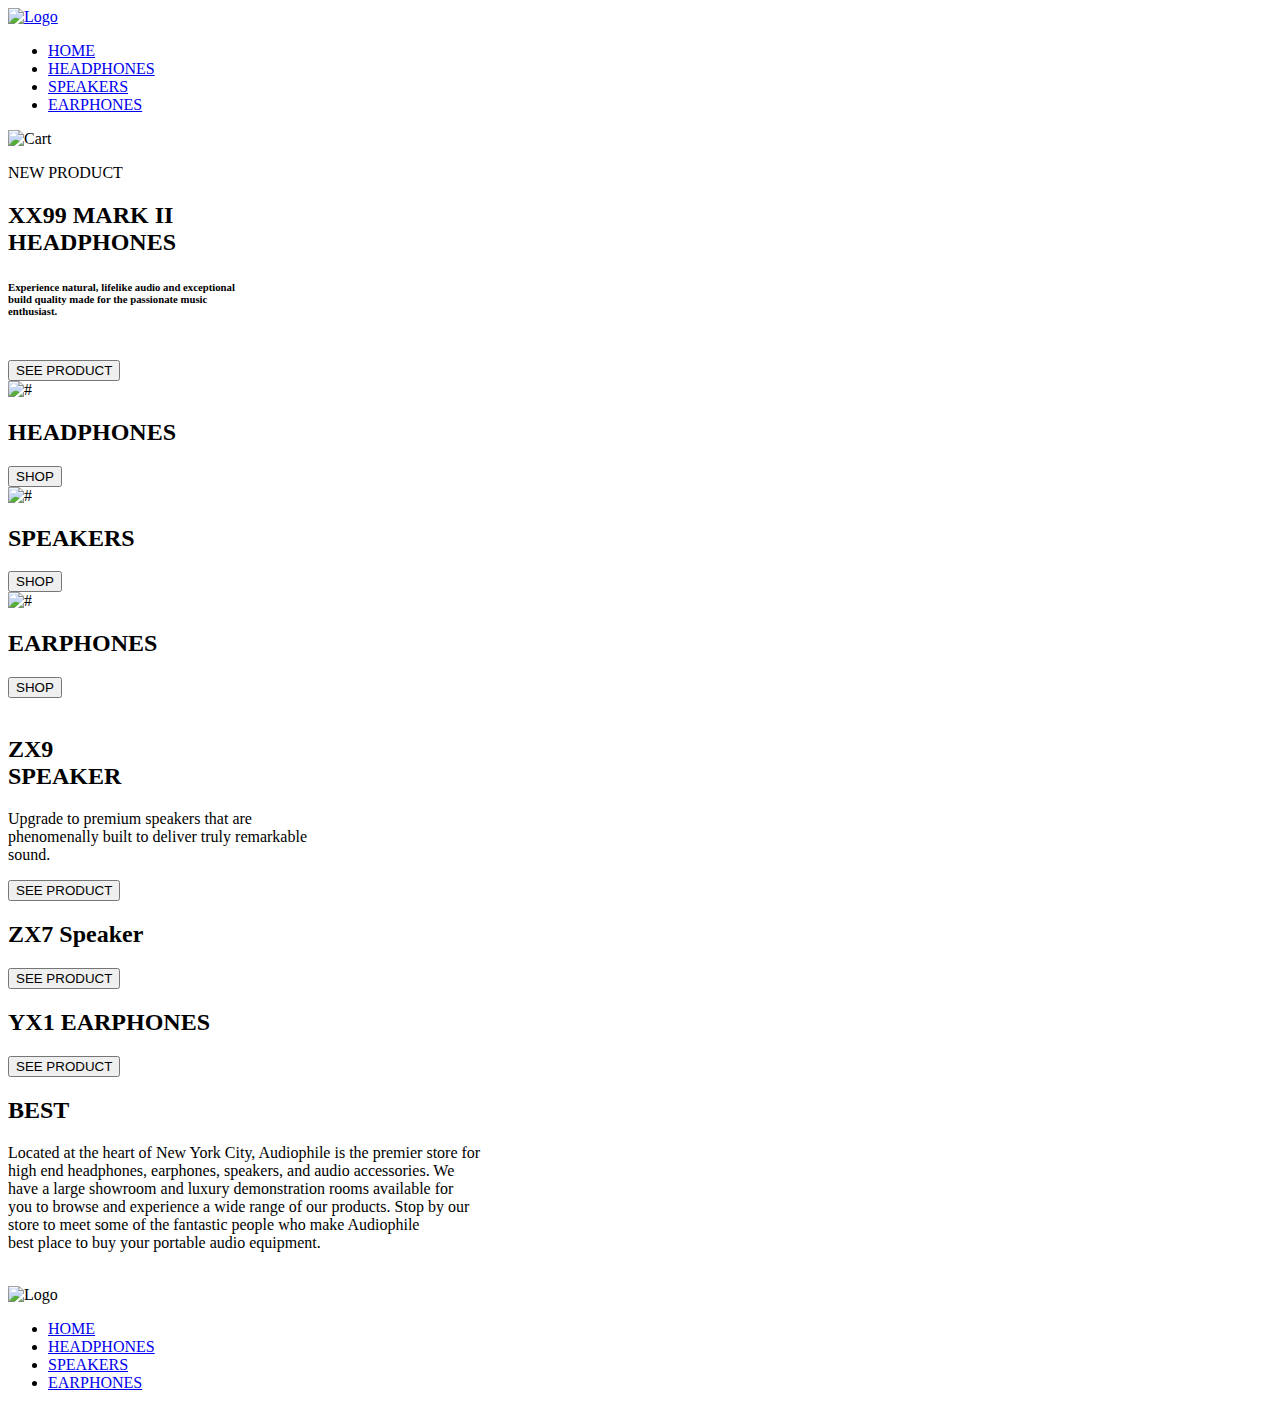
==== index.html @ 3d45f8d0 "Add files via upload" ====
<!DOCTYPE html>
<html lang="en">

<head>
    <meta charset="UTF-8">
    <meta name="viewport" content="width=device-width, initial-scale=1.0">
    <title>Header Example</title>
    <link rel="stylesheet" href="./asset/style/styles.css">
</head>

<body>
    <div class="header">
        <div class="container">
            <header>
                <div class="logo">
                    <a href="index.html"><img src="asset/images/image.svg" alt="Logo"></a> 
                </div>
                <nav>
                    <ul>
                        <li><a href="index.html">HOME</a></li>
                        <li><a href="headphones.html">HEADPHONES</a></li>
                        <li><a href="speakers.html">SPEAKERS</a></li>
                        <li><a href="earphones.html">EARPHONES</a></li>
                    </ul>
                </nav>
                <div class="cart">
                    <img src="asset/images/image (1).svg" alt="Cart">
                </div>
            </header>
        </div>
    </div>
    <main>
        <section class="hero-section">
            <div class="container">
                <div class="row">
                    <div class="col-1">
                        <div class="text">
                            <p>NEW PRODUCT</p>
                            <h2>XX99 MARK II <br>HEADPHONES</h2>
                            <h6>Experience natural, lifelike audio and exceptional<br>
                                build quality made for the passionate music<br>
                                enthusiast.
                            </h6><br>
                            <a href="single.html"><button type="button">SEE PRODUCT</button></a>
                        </div>
                    </div>
                </div>
            </div>
        </section>
        <section class="products-section">
            <div class="container">
                <div class="row">
                    <div class="products">
                        <div class="product-card">
                            <img src="asset/images/image-headphones.png" alt="#">
                            <h2>HEADPHONES</h2>
                           <a href="headphones.html"><button type="button">SHOP</button></a>
                        </div>
                        <div class="product-card">
                            <img src="asset/images/image-speakers.png" alt="#">
                            <h2>SPEAKERS</h2>
                            <a href="speakers.html"><button type="button">SHOP</button></a>
                        </div>
                        <div class="product-card">
                            <img src="asset/images/image-earphones.png" alt="#">
                            <h2>EARPHONES</h2>
                           <a href="earphones.html"> <button type="button">SHOP</button></a>
                        </div>
                    </div>
                </div>
            </div>
        </section>
        <section class="ZX9-SPEAKER">
            <div class="container">
                <div class="row">
                    <div class="ZX9">
                        <div class="col-2">
                            <img src="asset/images/image-speaker-zx9.png" alt="">
                        </div>
                        <div class="col-3">
                            <h2>ZX9<br> SPEAKER</h2>
                            <p>Upgrade to premium speakers that are<br>
                                phenomenally built to deliver truly remarkable<br> sound.</p>
                            <button type="button">SEE PRODUCT</button>
                        </div>
                    </div>
                </div>
            </div>
        </section>
        <section class="ZX7-Speaker">
            <div class="container">
                <div class="row">
                    <div class="ZX7">
                        <div class="col-4">
                            <h2>ZX7 Speaker</h2>
                            <button type="button">SEE PRODUCT</button>
                        </div>
                    </div>
                </div>
            </div>
        </section>
        <section class="YX1-EARPHONES">
            <div class="container">
                <div class="row">
                    <div class="YX1">
                        <div class="col-5">

                        </div>
                        <div class="col-6">
                           <h2>YX1 EARPHONES</h2>
                           <button type="button">SEE PRODUCT</button>
                        </div>
                    </div>
                </div>
            </div>
        </section>
        <section class="best">
            <div class="container">
                <div class="row">
                    <div class="best-text">
                        <div class="client-text">
                             <h2>BEST</h2>
                             <p>Located at the heart of New York City, Audiophile is the premier store for<br>
                                 high end headphones, earphones, speakers, and audio accessories. We<br>
                                  have a large showroom and luxury demonstration rooms available for <br>
                                  you to browse and experience a wide range of our products. Stop by our<br>
                                   store to meet some of the fantastic people who make Audiophile<br> 
                                   best place to buy your portable audio equipment.</p>
                        </div>
                        <div class="client-img">
                            <img src="asset/images/image-best-gear.jpg" alt="">
                        </div>
                    </div>
                </div>
            </div>
        </section>
    </main>
    <div class="footer">
        <div class="container">
            <footer>
                <div class="logo">
                    <img src="asset/images/image.svg" alt="Logo">
                </div>
                <nav>
                    <ul>
                        <li><a href="#">HOME</a></li>
                        <li><a href="#">HEADPHONES</a></li>
                        <li><a href="#">SPEAKERS</a></li>
                        <li><a href="#">EARPHONES</a></li>
                    </ul>
                </nav>
            </footer>
        </div>
    </div>
    <script src="./asset/js/script.js"></script>
</body>

</html>
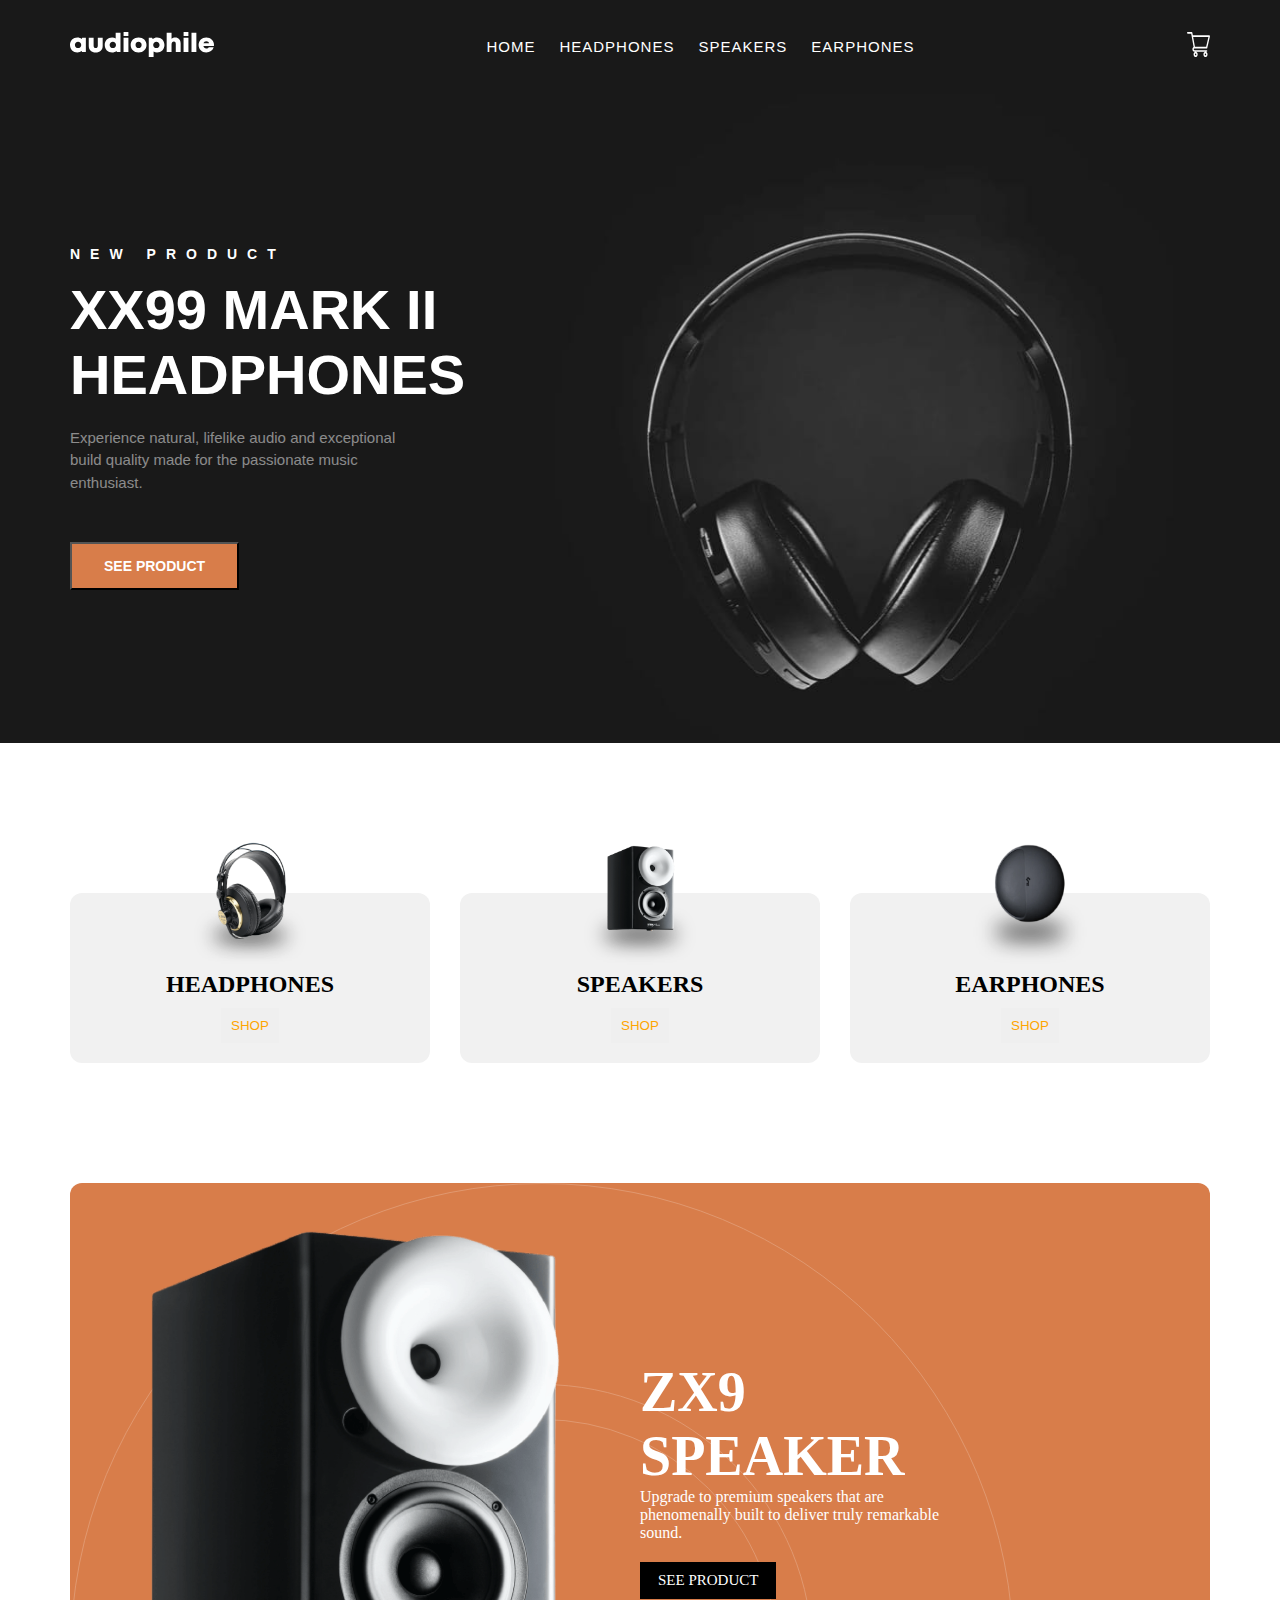
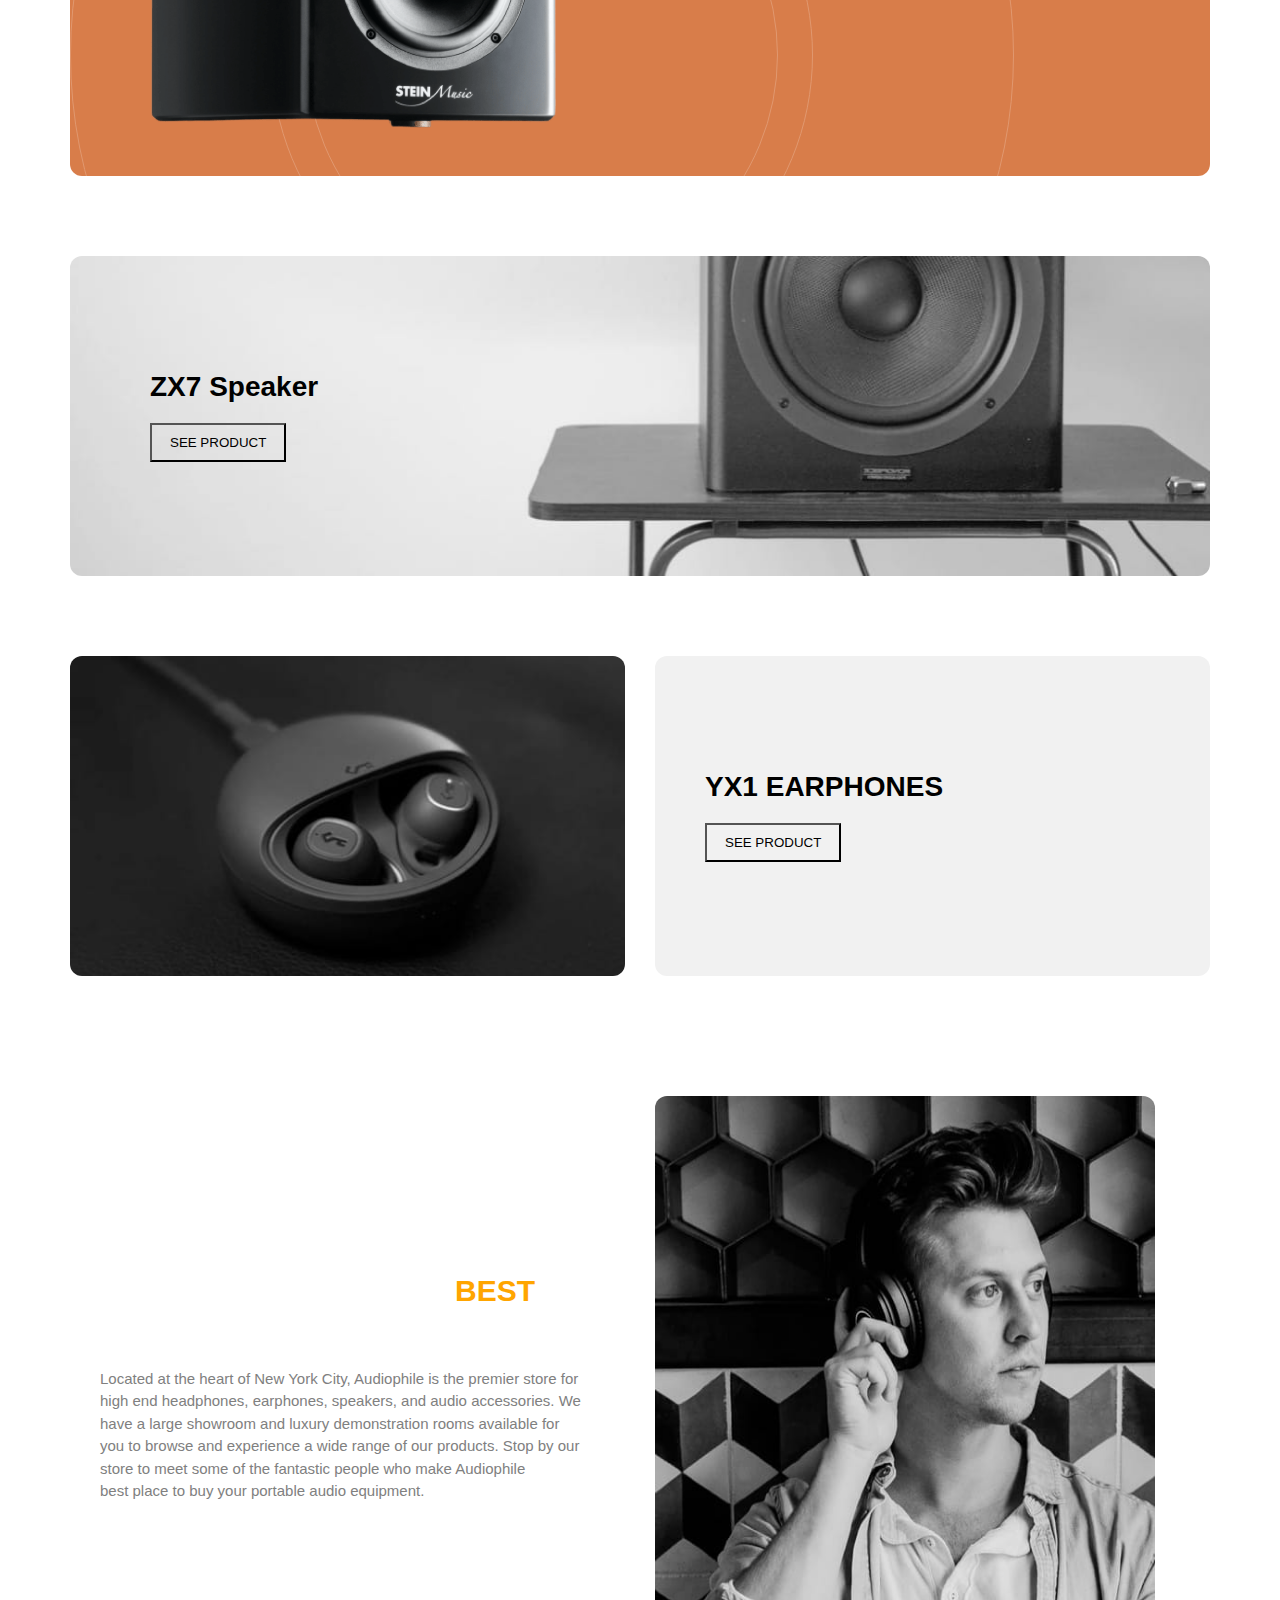
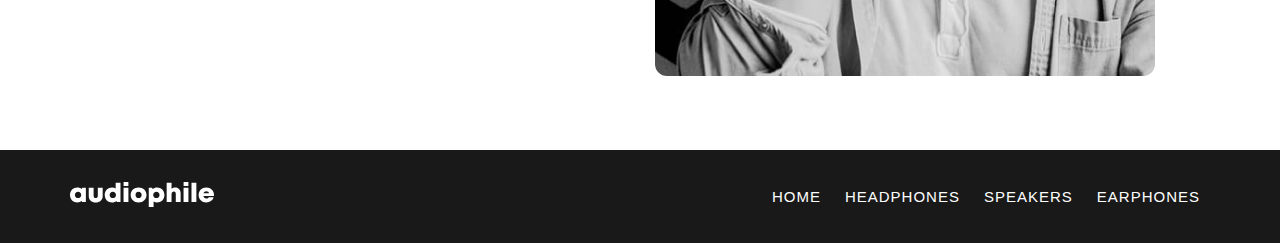
==== commit 21745ec6: "done" ====
--- a/index.html
+++ b/index.html
@@ -5,7 +5,7 @@
     <meta charset="UTF-8">
     <meta name="viewport" content="width=device-width, initial-scale=1.0">
     <title>Header Example</title>
-    <link rel="stylesheet" href="./asset/style/styles.css">
+    <link rel="stylesheet" href="./asset/css/style.css">
 </head>
 
 <body>
--- a/asset/css/style.css
+++ b/asset/css/style.css
@@ -0,0 +1,575 @@
+*{
+    margin: 0px;
+    padding: 0px;
+    box-sizing: border-box;
+}
+.row{
+    width: 100%;
+}
+.container{
+   max-width: 1140px;
+    margin: 0 auto;
+    width: 100%;
+    /* border-bottom: 1px solid wheat; */
+}
+.header{
+    background-color: #191919;
+    
+    
+}
+header {
+    display: flex;
+    justify-content: space-between;
+    align-items: center;
+    padding: 32px 0px;
+    background-color:#191919;
+}
+
+.logo img {
+    height: 25px;
+    width: 144px; 
+}
+
+nav ul {
+    list-style-type: none;
+    margin: 0;
+    padding: 0;
+    gap: 20px;
+}
+
+nav ul li {
+    display: inline;
+
+}
+
+nav ul li a {
+    text-decoration: none;
+    color: #fff;
+    padding: 10px;
+    font-size: 15px;
+    font-family: Manrope,sans-serif;
+    font-weight: 500;
+    letter-spacing: 1px;
+}
+
+nav ul li a:hover {
+    color: orange;
+}
+
+.cart img {
+    height: 25px;
+    width: 23px;
+}
+
+/* hero-section */
+
+section.hero-section {
+    width: 100%;
+    background-color: #191919;
+}
+
+.text p{
+    color: rgb(255 255 255);
+    font-size: 14px;
+    font-family: Manrope, sans-serif;
+    margin-bottom: 15px;
+    letter-spacing: 10px;
+    font-weight: 600;
+}
+
+.text h2{
+    font-family: Manrope,sans-serif;
+    color: white;
+    font-size: 56px;
+    font-family: Manrope,sans-serif;
+    font-weight: 600;
+    margin-bottom: 20px;
+}
+
+.hero-section{
+    display: flex;
+    flex-direction: column;
+    justify-content: center;
+    align-items: left;
+    background-image: url("/asset/images/image-hero.jpg");
+    min-height: 650px;
+    width:100%;
+    background-repeat: no-repeat;
+    background-size: contain;
+    background-position: center;
+}
+
+.col-1{
+    width: 100%;
+
+}
+
+.text h6{
+    font-family: Manrope,sans-serif;
+    color: #ffffff80;
+    font-size: 15px;
+    font-family: Manrope, sans-serif;
+    margin-bottom: 30px;
+    line-height: 1.5em;
+    font-weight: 400;
+}
+
+.col-1 button {
+    padding: 14px 32px;
+    background-color: #d87d4a;
+    color: white;
+    font-size: 14px;
+    font-family: Manrope,sans-serif;
+    font-weight: 600;
+}
+
+/* second section products */
+
+.products-section{
+    width: 100%;
+    padding: 70px 0px;
+
+}
+
+.product-card img {
+    width: 132px;
+    height: 128px;
+}
+.products {
+    width: 100%;
+    display: grid;
+    grid-template-columns: repeat(3 , 1fr);
+    gap: 30px;
+    margin-top: 80px;
+}
+
+.product-card {
+    display: flex;
+    flex-direction: column;
+    justify-content: flex-end;
+    align-items: center;
+    background: #f1f1f1;
+    padding: 50px 40px 20px 40px;
+    position: relative;
+    gap:10px;
+    height:170px;
+  border-radius:12px;
+
+}
+.product-card img {
+    width: 132px;
+    height: 128px;
+    position: absolute;
+    bottom: 55%;
+}
+
+.product-card button {
+    border: none;
+    color: orange;
+  padding:10px
+}
+
+/* third section zx9 speaker */
+
+.col-2 img {
+    width: 410px;
+    height: 497px;
+}
+
+.ZX9 {
+    display: grid;
+    grid-template-columns: repeat(2 , 1fr);
+    background-color: #d87d4a;
+    justify-content: center;
+    align-items: center;
+  height:593px;
+  background-image: url("/asset/images/pattern-circles.svg");
+  background-repeat: no-repeat;
+  border-radius: 12px;
+  
+}
+
+section.ZX9-SPEAKER {
+    padding: 50px 0px;
+}
+
+.col-3 h2 {
+    font-family: Manrope,sans-serif;
+    font-size: 56px;
+    color: white;
+    font-family: Manrope sans-serif;
+}
+
+.col-3 p {
+    font-family: Manrope,sans-serif;
+    font-size: 16px;
+    color: white;
+    font-family: Manrope sans-serif;
+    font-weight: normal;
+    margin-bottom: 20px;
+}
+
+.col-2 {
+    display: flex;
+    justify-content:center  ; 
+}
+
+.col-3 button {
+    padding: 10px 18px;
+    background-color: black;
+    color: white;
+    font-size: 15px;
+    font-family: Manrope sans-serif;
+  border-width:0px;
+}
+
+/* fourth section zx7 */
+
+.ZX7{
+    background-image: url("/asset/images/image-speaker-zx7.jpg");
+    background-size: cover;
+    background-repeat: no-repeat;
+    height: 320px;
+    display: flex;
+    padding: 0px 80px;
+    border-radius: 12px;
+}
+
+section.ZX7-Speaker {
+    padding: 30px 0px;
+  display:flex;
+}
+
+.col-4 {
+    display: flex;
+    flex-direction: column;
+    align-items: flex-start;
+    align-content: center;
+    justify-content: center;
+}
+.col-4 h2 {
+    font-family: Manrope,sans-serif;
+    font-size: 28px;
+  margin-bottom:20px
+   
+}
+.col-4 button {
+    padding: 10px 18px;
+    background-color: transparent;
+    color:black;
+}
+
+/* fifth section yx1 */
+
+.YX1-EARPHONES{
+    padding: 50px 0px;
+}
+
+.YX1 {
+    display: grid;
+    grid-template-columns: repeat(2,1fr);
+    align-content: center;
+    align-items: center;
+    gap: 30px;
+}
+
+.col-5 {
+    background-image: url("/asset/images/image-earphones-yx1.jpg");
+    background-repeat: no-repeat;
+    background-size: cover;
+    height: 320px;
+    border-radius: 12px;
+}
+
+.col-6 {
+    background-color: #f1f1f1;
+    height: 320px;
+    border-radius: 12px;
+    display: flex;
+    flex-direction: column;
+    align-items: flex-start;
+    align-content: center;
+    justify-content: center;
+    padding: 50px;
+}
+
+.col-6 button{
+    padding: 10px 18px;
+    background-color: transparent;
+    color:black;
+}
+.col-6 h2 {
+    font-family: Manrope,sans-serif;
+    font-size: 28px;
+  margin-bottom:20px
+   
+}
+
+/* last section  best*/
+
+.best{
+    padding: 70px 0px;
+}
+
+.best-text {
+    display: grid;
+    grid-template-columns: repeat(2 , 1fr);
+    align-content: center;
+    align-items: center;
+    gap: 30px
+}
+
+.client-img img {
+    height: 580px;
+    width: 500px;
+    border-radius: 12px;
+}
+
+.client-text {
+    padding: 30px;
+}
+
+.client-text h2 {
+    font-family: Manrope,sans-serif;
+    font-size: 30px;
+    color: orange;
+    text-align: end;
+    padding-right: 60px;
+    margin-bottom: 60px;
+}
+
+.client-text p {
+    font-family: Manrope,sans-serif;
+    font-size: 15px;
+    line-height: 1.5em;
+    color: gray;
+}
+
+/* footer */
+
+.footer{
+    background-color: #191919;
+    
+    
+}
+footer {
+    display: flex;
+    justify-content: space-between;
+    align-items: center;
+    padding: 32px 0px;
+    background-color:#191919;
+}
+
+/* new page headphones */
+
+/* banner section */
+
+section.banner-section {
+    height: 250px;
+    background-color: black;
+    display: flex;
+    justify-content: center;
+    align-items: center;
+}  
+.headphones h2 {
+    color: white;
+    text-align: center;
+    font-size: 40px;
+    font-family: Manrope , sans-serif;
+}
+
+/* second section xx99 */
+
+.xx99 {
+    display: grid;
+    grid-template-columns: repeat(2,1fr);
+    justify-content: center;
+    align-items: center;
+    gap:30px
+}
+
+.xx99-text {
+    padding: 20px;
+}
+
+.xx99-img img {
+    width: 541px;
+    height: 561px;
+}
+
+section.xx99-headphones {
+    padding: 50px 0px;
+}
+
+.xx99-text h3 {
+    font-size: 14px;
+    font-family: Manrope,sans-serif;
+    color: #d87d4a;
+    letter-spacing: 0.526rem;
+    margin-bottom: 20px;
+}
+
+.xx99-text h2 {
+    font-size: 28px;
+    color: #191919;
+    font-family: Manrope,sans-serif;
+    font-weight: 600;
+    margin-bottom:24px;
+}
+
+.xx99-text p {
+    font-size: 15px;
+    font-family: Manrope, sans-serif;
+    color: #00000080;
+    line-height: 1.5em;
+    margin-bottom:24px;
+}
+
+.xx99-text button ,span {
+    padding: 14px 28px;
+    color: 13px;
+    background-color: #fa935a;
+    border: none;
+    color: white;
+    font-size: 13px;
+}
+
+/* single page */
+
+.xx99-text h6 {
+    font-size: 18px;
+    font-family: Manrope,sans-serif;
+    margin-bottom: 24px;
+}
+
+/* second section */
+
+section.single-page-section {
+    padding: 50px 0px;
+}
+
+.features-text h2 {
+    font-size: 32px;
+    font-family: Manrope,sans-serif;
+    margin-bottom: 20px;
+}
+.features-text p {
+    font-size: 15px;
+    font-family: Manrope,sans-serif;
+    line-height: 1.5em;
+    color: #00000080;
+    letter-spacing: 0.5px;
+}
+
+.features {
+    display: grid;
+    grid-template-columns: repeat(2,1fr);
+}
+
+.product-size h2{
+    font-size: 32px;
+    font-family: Manrope,sans-serif;
+    margin-bottom: 20px;
+}
+
+.product-size {
+    display: flex;
+    flex-direction: column;
+    align-items: center;
+}
+ul.product-size-list li {
+    font-size: 15px;
+    font-family: Manrope,sans-serif;
+    color: #00000080;
+    line-height: 1.6em;
+}
+
+/* product images multiple */
+
+section.product-multiple-img {
+    padding: 50px 0px;
+}
+
+.col-product-img {
+    display: grid;
+    grid-template-columns: repeat(2,1fr);
+    justify-content: center;
+    align-items: center;
+}
+.product-col1 {
+    display: block;
+ 
+}
+.product-col1 img {
+    width: 444px;
+    height: 291px;
+  margin-bottom:5px
+}
+
+
+
+
+/* checkout-2 page css */
+
+/* body {
+    font-family: Arial, sans-serif;
+    margin: 0;
+    padding: 0;
+    background-color: #f4f4f4;
+}
+
+.container {
+    max-width: 960px;
+    margin: 0 auto;
+    padding: 20px;
+}
+
+h1 {
+    text-align: center;
+    margin-bottom: 20px;
+    color: #333;
+}
+
+.checkout-form {
+    display: flex;
+    gap: 30px;
+}
+
+.form-section {
+    background-color: #fff;
+    padding: 20px;
+    border-radius: 5px;
+    box-shadow: 0 2px 4px rgba(0, 0, 0, 0.1);
+}
+
+.form-section h2 {
+    margin-top: 0;
+    color: #333;
+}
+
+.form-group {
+    margin-bottom: 15px;
+}
+
+label {
+    display: block;
+    margin-bottom: 5px;
+    font-weight: bold;
+    color: #555;
+}
+
+input[type="text"],
+input[type="email"],
+input[type="number"],
+textarea {
+    width: 100%;
+    padding: 10px;
+    border: 1px solid #ccc;
+    border-radius: 3px;
+    box-sizing: border-box;
+}
+
+input[type="radio"] {
+    margin-right: 5px;
+}
+ */
